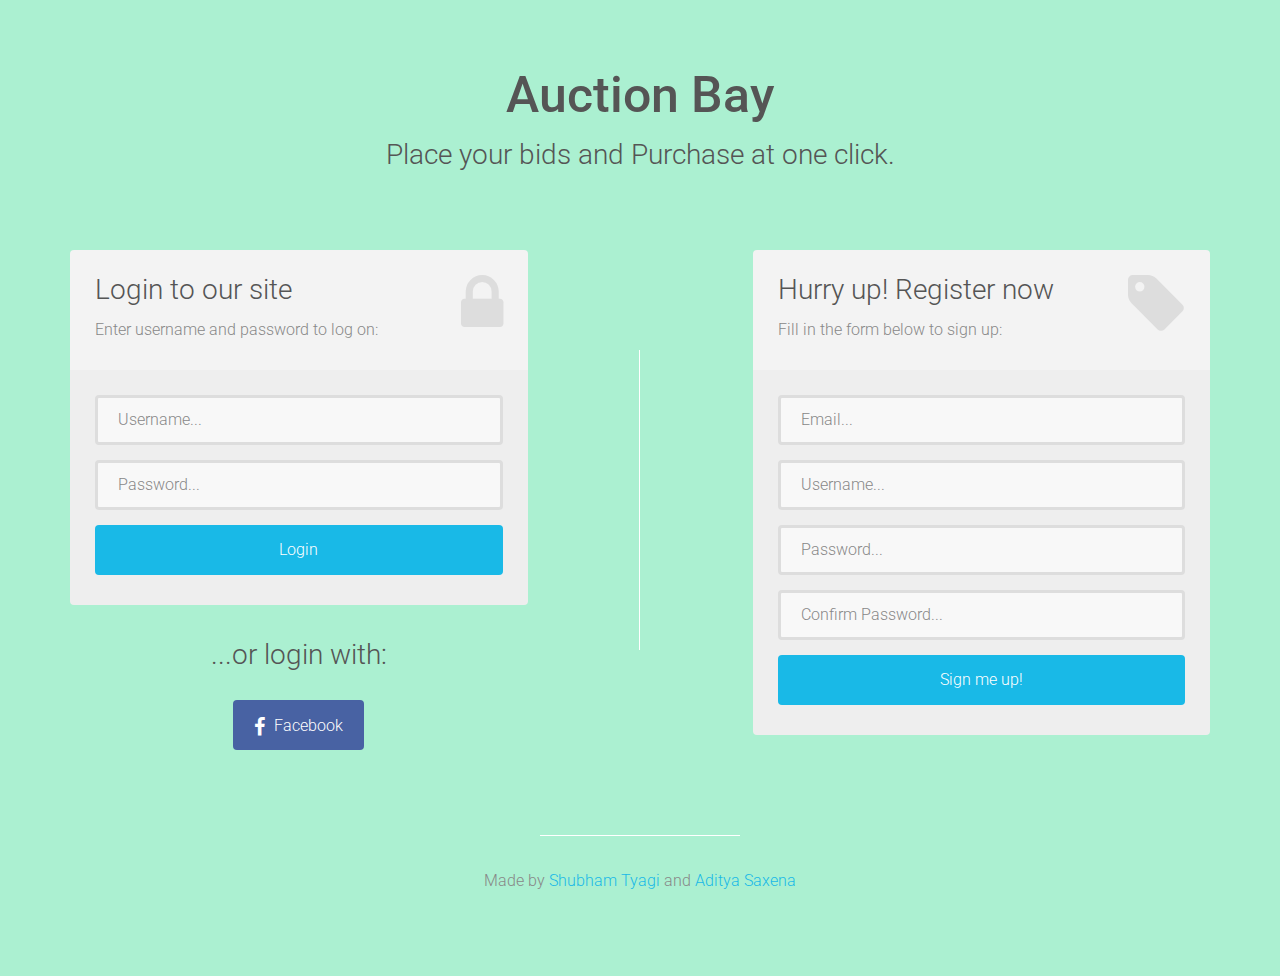
==== views/login_register.html @ eecd96b1 "new structure" ====
<!DOCTYPE html>
<html lang="en">

    <head>

        <meta charset="utf-8">
        <meta http-equiv="X-UA-Compatible" content="IE=edge">
        <meta name="viewport" content="width=device-width, initial-scale=1">
        <title>Login Page</title>

        <link rel="stylesheet" href="http://fonts.googleapis.com/css?family=Roboto:400,100,300,500">
        <link rel="stylesheet" href="/css/bootstrap.min.css">
        <link href="https://maxcdn.bootstrapcdn.com/font-awesome/4.7.0/css/font-awesome.min.css" rel="stylesheet" integrity="sha384-wvfXpqpZZVQGK6TAh5PVlGOfQNHSoD2xbE+QkPxCAFlNEevoEH3Sl0sibVcOQVnN" crossorigin="anonymous">
		<link rel="stylesheet" href="/css/form-elements.css">
        <link rel="stylesheet" href="/css/style.css">

        <!--jQuery hai bc-->

        <script src="https://code.jquery.com/jquery-3.2.1.slim.min.js" integrity="sha384-KJ3o2DKtIkvYIK3UENzmM7KCkRr/rE9/Qpg6aAZGJwFDMVNA/GpGFF93hXpG5KkN" crossorigin="anonymous"></script>
        <script src="https://cdnjs.cloudflare.com/ajax/libs/popper.js/1.11.0/umd/popper.min.js" integrity="sha384-b/U6ypiBEHpOf/4+1nzFpr53nxSS+GLCkfwBdFNTxtclqqenISfwAzpKaMNFNmj4" crossorigin="anonymous"></script>
        <script src="https://maxcdn.bootstrapcdn.com/bootstrap/4.0.0-beta/js/bootstrap.min.js" integrity="sha384-h0AbiXch4ZDo7tp9hKZ4TsHbi047NrKGLO3SEJAg45jXxnGIfYzk4Si90RDIqNm1" crossorigin="anonymous"></script>
        <script src="/scripts/scripts.js"></script>

        
    </head>

    <body>

        <!-- Top content -->
        <div class="top-content">
        	
            <div class="inner-bg">
                <div class="container">
                	
                    <div class="row">
                        <div class="col-sm-8 col-sm-offset-2 text">
                            <h1><strong>Auction Bay</strong></h1>
                            <div class="description">
                            	<h3>Place your bids and Purchase at one click.</h3>
                            </div>
                        </div>
                    </div>
                    
                    <div class="row">
                        <div class="col-sm-5">
                        	
                        	<div class="form-box">
	                        	<div class="form-top">
	                        		<div class="form-top-left">
	                        			<h3>Login to our site</h3>
	                            		<p>Enter username and password to log on:</p>
	                        		</div>
	                        		<div class="form-top-right">
	                        			<i class="fa fa-lock"></i>
	                        		</div>
	                            </div>
	                            <div class="form-bottom">
				                    <form role="form" action="" method="post" class="login-form">
				                    	<div class="form-group">
				                    		<label class="sr-only" for="form-username">Username</label>
				                        	<input type="text" name="form-username" placeholder="Username..." class="form-username form-control" id="form-username">
				                        </div>
				                        <div class="form-group">
				                        	<label class="sr-only" for="form-password">Password</label>
				                        	<input type="password" name="form-password" placeholder="Password..." class="form-password form-control" id="form-password">
				                        </div>
				                        <button type="submit" class="btn">Login</button>
				                    </form>
			                    </div>
		                    </div>
		                	
		                	<div class="social-login">
	                        	<h3>...or login with:</h3>
	                        	<div class="social-login-buttons">
		                        	<a class="btn btn-link-1 btn-link-1-facebook" href="#">
		                        		<i class="fa fa-facebook"></i> Facebook
		                        	</a>
	                        	</div>
	                        </div>
	      
                        </div>
                        
                        <div class="col-sm-1 middle-border"></div>
                        <div class="col-sm-1"></div>
                        	
                        <div class="col-sm-5">
                        	
                        	<div class="form-box">
                        		<div class="form-top">
	                        		<div class="form-top-left">
	                        			<h3>Hurry up! Register now</h3>
	                            		<p>Fill in the form below to sign up:</p>
	                        		</div>
	                        		<div class="form-top-right">
	                        			<i class="fa fa-tag"></i>
	                        		</div>
	                            </div>
	                            <div class="form-bottom">
				                    <form role="form" action="" method="post" class="registration-form">
                                        <div class="form-group">
                                            <label class="sr-only" for="form-email">Email</label>
                                            <input type="text" name="form-email" placeholder="Email..." class="form-email form-control" id="form-email">
                                        </div>
				                    	<div class="form-group">
				                    		<label class="sr-only" for="form-username">Username</label>
				                        	<input type="text" name="form-username" placeholder="Username..." class="form-username form-control" id="form-username-register">
				                        </div>
				                        <div class="form-group">
				                        	<label class="sr-only" for="form-password">Password</label>
				                        	<input type="password" name="form-password" placeholder="Password..." class="form-password form-control" id="form-password-register">
				                        </div>
				                        <div class="form-group">
				                        	<label class="sr-only" for="form-confirm-password">Confirm Password</label>
				                        	<input type="password" name="form-confirm-password" placeholder="Confirm Password..." 
				                        				class="form-about-yourself form-control" id="form-confirm-password-register">
				                        </div>
				                        <button type="submit" class="btn">Sign me up!</button>
				                    </form>
			                    </div>
                        	</div>
                        	
                        </div>
                    </div>
                    
                </div>
            </div>
            
        </div>

        <footer>
        	<div class="container">
        		<div class="row">
        			
        			<div class="col-sm-8 col-sm-offset-2">
        				<div class="footer-border"></div>
        				<p>Made by <a href="#">Shubham Tyagi</a> and <a href="#">Aditya Saxena</a></p>
        			</div>
        			
        		</div>
        	</div>
        </footer>

    </body>

</html>
---- css/form-elements.css ----
input[type="text"], 
input[type="password"], 
textarea, 
textarea.form-control {
	height: 50px;
    margin: 0;
    padding: 0 20px;
    vertical-align: middle;
    background: #f8f8f8;
    border: 3px solid #ddd;
    font-family: 'Roboto', sans-serif;
    font-size: 16px;
    font-weight: 300;
    line-height: 50px;
    color: #888;
    -moz-border-radius: 4px; -webkit-border-radius: 4px; border-radius: 4px;
    -moz-box-shadow: none; -webkit-box-shadow: none; box-shadow: none;
    -o-transition: all .3s; -moz-transition: all .3s; -webkit-transition: all .3s; -ms-transition: all .3s; transition: all .3s;
}

textarea, 
textarea.form-control {
	padding-top: 10px;
	padding-bottom: 10px;
	line-height: 30px;
}

input[type="text"]:focus, 
input[type="password"]:focus, 
textarea:focus, 
textarea.form-control:focus {
	outline: 0;
	background: #fff;
    border: 3px solid #ccc;
    -moz-box-shadow: none; -webkit-box-shadow: none; box-shadow: none;
}

input[type="text"]:-moz-placeholder, input[type="password"]:-moz-placeholder, 
textarea:-moz-placeholder, textarea.form-control:-moz-placeholder { color: #888; }

input[type="text"]:-ms-input-placeholder, input[type="password"]:-ms-input-placeholder, 
textarea:-ms-input-placeholder, textarea.form-control:-ms-input-placeholder { color: #888; }

input[type="text"]::-webkit-input-placeholder, input[type="password"]::-webkit-input-placeholder, 
textarea::-webkit-input-placeholder, textarea.form-control::-webkit-input-placeholder { color: #888; }



button.btn {
	height: 50px;
    margin: 0;
    padding: 0 20px;
    vertical-align: middle;
    background: #19b9e7;
    border: 0;
    font-family: 'Roboto', sans-serif;
    font-size: 16px;
    font-weight: 300;
    line-height: 50px;
    color: #fff;
    -moz-border-radius: 4px; -webkit-border-radius: 4px; border-radius: 4px;
    text-shadow: none;
    -moz-box-shadow: none; -webkit-box-shadow: none; box-shadow: none;
    -o-transition: all .3s; -moz-transition: all .3s; -webkit-transition: all .3s; -ms-transition: all .3s; transition: all .3s;
}

button.btn:hover { opacity: 0.6; color: #fff; }

button.btn:active { outline: 0; opacity: 0.6; color: #fff; -moz-box-shadow: none; -webkit-box-shadow: none; box-shadow: none; }

button.btn:focus { outline: 0; opacity: 0.6; background: #19b9e7; color: #fff; }

button.btn:active:focus, button.btn.active:focus { outline: 0; opacity: 0.6; background: #19b9e7; color: #fff; }
---- css/style.css ----
body {
	background: url(../img/bk.jpg) left top repeat;
    font-family: 'Roboto', sans-serif;
    font-size: 16px;
    font-weight: 300;
    color: #888;
    line-height: 30px;
    text-align: center;
}

strong { font-weight: 500; }

a, a:hover, a:focus {
	color: #19b9e7;
	text-decoration: none;
    -o-transition: all .3s; -moz-transition: all .3s; -webkit-transition: all .3s; -ms-transition: all .3s; transition: all .3s;
}

h1, h2 {
	margin-top: 10px;
	font-size: 50px;
    font-weight: 100;
    color: #555;
    line-height: 50px;
}

h3 {
	font-size: 28px;
    font-weight: 300;
    color: #555;
    line-height: 30px;
}

img { max-width: 100%; }

::-moz-selection { background: #19b9e7; color: #fff; text-shadow: none; }
::selection { background: #19b9e7; color: #fff; text-shadow: none; }


.btn-link-1 {
	display: inline-block;
	height: 50px;
	margin: 5px;
	padding: 16px 20px 0 20px;
	background: #19b9e7;
	font-size: 16px;
    font-weight: 300;
    line-height: 16px;
    color: #fff;
    -moz-border-radius: 4px; -webkit-border-radius: 4px; border-radius: 4px;
}
.btn-link-1:hover, .btn-link-1:focus, .btn-link-1:active { outline: 0; opacity: 0.6; color: #fff; }

.btn-link-1.btn-link-1-facebook { background: #4862a3; }
.btn-link-1.btn-link-1-twitter { background: #55acee; }
.btn-link-1.btn-link-1-google-plus { background: #dd4b39; }

.btn-link-1 i {
	padding-right: 5px;
	vertical-align: middle;
	font-size: 20px;
	line-height: 20px;
}

.btn-link-2 {
	display: inline-block;
	height: 50px;
	margin: 5px;
	padding: 15px 20px 0 20px;
	background: rgba(0, 0, 0, 0.3);
	border: 1px solid #fff;
	font-size: 16px;
    font-weight: 300;
    line-height: 16px;
    color: #fff;
    -moz-border-radius: 4px; -webkit-border-radius: 4px; border-radius: 4px;
}
.btn-link-2:hover, 
.btn-link-2:focus, 
.btn-link-2:active, 
.btn-link-2:active:focus 
{ outline: 0; opacity: 0.6; background: rgba(0, 0, 0, 0.3); color: #fff; }


/* Top content */

.inner-bg {
    padding: 60px 0 80px 0;
}

.top-content .description {
	margin: 20px 0 10px 0;
}

.top-content .description h3 {
	color: #555;
}

.top-content .description a:hover, 
.top-content .description a:focus { border-bottom: 1px dotted #19b9e7; }

.form-box {
	margin-top: 70px;
}

.form-top {
	overflow: hidden;
	padding: 0 25px 15px 25px;
	background: #f3f3f3;
	-moz-border-radius: 4px 4px 0 0; -webkit-border-radius: 4px 4px 0 0; border-radius: 4px 4px 0 0;
	text-align: left;
}

.form-top-left {
	float: left;
	width: 75%;
	padding-top: 25px;
}

.form-top-left h3 { margin-top: 0; }

.form-top-right {
	float: left;
	width: 25%;
	padding-top: 5px;
	font-size: 66px;
	color: #ddd;
	line-height: 100px;
	text-align: right;
}

.form-bottom {
	padding: 25px 25px 30px 25px;
	background: #eee;
	-moz-border-radius: 0 0 4px 4px; -webkit-border-radius: 0 0 4px 4px; border-radius: 0 0 4px 4px;
	text-align: left;
}

.form-bottom form textarea {
	height: 100px;
}

.form-bottom form button.btn {
	width: 100%;
}

.form-bottom form .input-error {
	border-color: #19b9e7;
}

.social-login {
	margin-top: 35px;
}

.social-login-buttons {
	margin-top: 25px;
}

.middle-border {
	min-height: 300px;
	margin-top: 170px;
	border-right: 1px solid #FFFFFF;
}

footer {
	padding-bottom: 70px;
}

footer .footer-border {
	width: 200px;
	margin: 0 auto;
	padding-bottom: 30px;
	border-top: 1px solid #FFFFFF;
}

footer a:hover, footer a:focus { border-bottom: 1px dotted #19b9e7; }


/* Media queries */

@media (min-width: 992px) and (max-width: 1199px) {}

@media (min-width: 768px) and (max-width: 991px) {}

@media (max-width: 767px) {
	
	.middle-border { min-height: auto; margin: 65px 30px 0 30px; border-right: 0; border-top: 1px solid #ddd; }
	
}

@media (max-width: 415px) {
	
	h1, h2 { font-size: 32px; }

}
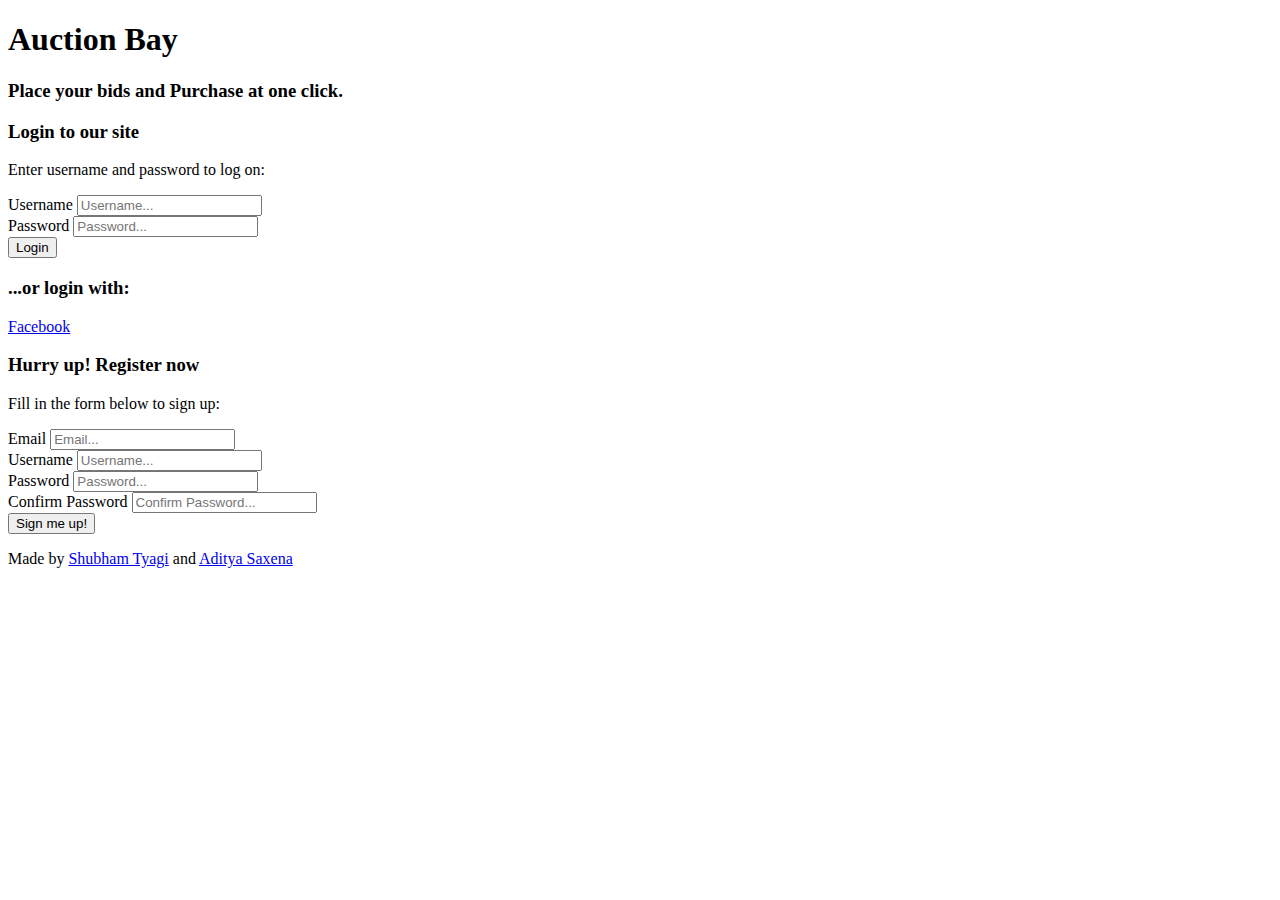
==== commit 148f8794: "Merge pull request #1 from AdiUser/master" ====
--- a/views/login_register.html
+++ b/views/login_register.html
@@ -1,145 +1,112 @@
 <!DOCTYPE html>
 <html lang="en">
-
     <head>
-
-        <meta charset="utf-8">
-        <meta http-equiv="X-UA-Compatible" content="IE=edge">
-        <meta name="viewport" content="width=device-width, initial-scale=1">
         <title>Login Page</title>
-
-        <link rel="stylesheet" href="http://fonts.googleapis.com/css?family=Roboto:400,100,300,500">
-        <link rel="stylesheet" href="/css/bootstrap.min.css">
-        <link href="https://maxcdn.bootstrapcdn.com/font-awesome/4.7.0/css/font-awesome.min.css" rel="stylesheet" integrity="sha384-wvfXpqpZZVQGK6TAh5PVlGOfQNHSoD2xbE+QkPxCAFlNEevoEH3Sl0sibVcOQVnN" crossorigin="anonymous">
-		<link rel="stylesheet" href="/css/form-elements.css">
-        <link rel="stylesheet" href="/css/style.css">
-
-        <!--jQuery hai bc-->
-
-        <script src="https://code.jquery.com/jquery-3.2.1.slim.min.js" integrity="sha384-KJ3o2DKtIkvYIK3UENzmM7KCkRr/rE9/Qpg6aAZGJwFDMVNA/GpGFF93hXpG5KkN" crossorigin="anonymous"></script>
-        <script src="https://cdnjs.cloudflare.com/ajax/libs/popper.js/1.11.0/umd/popper.min.js" integrity="sha384-b/U6ypiBEHpOf/4+1nzFpr53nxSS+GLCkfwBdFNTxtclqqenISfwAzpKaMNFNmj4" crossorigin="anonymous"></script>
-        <script src="https://maxcdn.bootstrapcdn.com/bootstrap/4.0.0-beta/js/bootstrap.min.js" integrity="sha384-h0AbiXch4ZDo7tp9hKZ4TsHbi047NrKGLO3SEJAg45jXxnGIfYzk4Si90RDIqNm1" crossorigin="anonymous"></script>
-        <script src="/scripts/scripts.js"></script>
-
-        
     </head>
-
     <body>
-
         <!-- Top content -->
         <div class="top-content">
-        	
             <div class="inner-bg">
                 <div class="container">
-                	
                     <div class="row">
                         <div class="col-sm-8 col-sm-offset-2 text">
-                            <h1><strong>Auction Bay</strong></h1>
+                            <h1>
+                                <strong>Auction Bay</strong>
+                            </h1>
                             <div class="description">
-                            	<h3>Place your bids and Purchase at one click.</h3>
+                                <h3>Place your bids and Purchase at one click.</h3>
                             </div>
                         </div>
                     </div>
-                    
                     <div class="row">
                         <div class="col-sm-5">
-                        	
-                        	<div class="form-box">
-	                        	<div class="form-top">
-	                        		<div class="form-top-left">
-	                        			<h3>Login to our site</h3>
-	                            		<p>Enter username and password to log on:</p>
-	                        		</div>
-	                        		<div class="form-top-right">
-	                        			<i class="fa fa-lock"></i>
-	                        		</div>
-	                            </div>
-	                            <div class="form-bottom">
-				                    <form role="form" action="" method="post" class="login-form">
-				                    	<div class="form-group">
-				                    		<label class="sr-only" for="form-username">Username</label>
-				                        	<input type="text" name="form-username" placeholder="Username..." class="form-username form-control" id="form-username">
-				                        </div>
-				                        <div class="form-group">
-				                        	<label class="sr-only" for="form-password">Password</label>
-				                        	<input type="password" name="form-password" placeholder="Password..." class="form-password form-control" id="form-password">
-				                        </div>
-				                        <button type="submit" class="btn">Login</button>
-				                    </form>
-			                    </div>
-		                    </div>
-		                	
-		                	<div class="social-login">
-	                        	<h3>...or login with:</h3>
-	                        	<div class="social-login-buttons">
-		                        	<a class="btn btn-link-1 btn-link-1-facebook" href="#">
-		                        		<i class="fa fa-facebook"></i> Facebook
-		                        	</a>
-	                        	</div>
-	                        </div>
-	      
+                            <div class="form-box">
+                                <div class="form-top">
+                                    <div class="form-top-left">
+                                        <h3>Login to our site</h3>
+                                        <p>Enter username and password to log on:</p>
+                                    </div>
+                                    <div class="form-top-right">
+                                        <i class="fa fa-lock"></i>
+                                    </div>
+                                </div>
+                                <div class="form-bottom">
+                                    <form role="form" action="" method="post" class="login-form">
+                                        <div class="form-group">
+                                            <label class="sr-only" for="form-username">Username</label>
+                                            <input type="text" name="form-username" placeholder="Username..." class="form-username form-control" id="form-username">
+                                        </div>
+                                        <div class="form-group">
+                                            <label class="sr-only" for="form-password">Password</label>
+                                            <input type="password" name="form-password" placeholder="Password..." class="form-password form-control" id="form-password">
+                                        </div>
+                                        <button type="submit" class="btn">Login</button>
+                                    </form>
+                                </div>
+                            </div>
+                            <div class="social-login">
+                                <h3>...or login with:</h3>
+                                <div class="social-login-buttons">
+                                    <a class="btn btn-link-1 btn-link-1-facebook" href="#">
+                                        <i class="fa fa-facebook"></i>
+                                        Facebook
+                                    
+                                    </a>
+                                </div>
+                            </div>
                         </div>
-                        
                         <div class="col-sm-1 middle-border"></div>
                         <div class="col-sm-1"></div>
-                        	
                         <div class="col-sm-5">
-                        	
-                        	<div class="form-box">
-                        		<div class="form-top">
-	                        		<div class="form-top-left">
-	                        			<h3>Hurry up! Register now</h3>
-	                            		<p>Fill in the form below to sign up:</p>
-	                        		</div>
-	                        		<div class="form-top-right">
-	                        			<i class="fa fa-tag"></i>
-	                        		</div>
-	                            </div>
-	                            <div class="form-bottom">
-				                    <form role="form" action="" method="post" class="registration-form">
+                            <div class="form-box">
+                                <div class="form-top">
+                                    <div class="form-top-left">
+                                        <h3>Hurry up! Register now</h3>
+                                        <p>Fill in the form below to sign up:</p>
+                                    </div>
+                                    <div class="form-top-right">
+                                        <i class="fa fa-tag"></i>
+                                    </div>
+                                </div>
+                                <div class="form-bottom">
+                                    <form role="form" action="" method="post" class="registration-form">
                                         <div class="form-group">
                                             <label class="sr-only" for="form-email">Email</label>
                                             <input type="text" name="form-email" placeholder="Email..." class="form-email form-control" id="form-email">
                                         </div>
-				                    	<div class="form-group">
-				                    		<label class="sr-only" for="form-username">Username</label>
-				                        	<input type="text" name="form-username" placeholder="Username..." class="form-username form-control" id="form-username-register">
-				                        </div>
-				                        <div class="form-group">
-				                        	<label class="sr-only" for="form-password">Password</label>
-				                        	<input type="password" name="form-password" placeholder="Password..." class="form-password form-control" id="form-password-register">
-				                        </div>
-				                        <div class="form-group">
-				                        	<label class="sr-only" for="form-confirm-password">Confirm Password</label>
-				                        	<input type="password" name="form-confirm-password" placeholder="Confirm Password..." 
-				                        				class="form-about-yourself form-control" id="form-confirm-password-register">
-				                        </div>
-				                        <button type="submit" class="btn">Sign me up!</button>
-				                    </form>
-			                    </div>
-                        	</div>
-                        	
+                                        <div class="form-group">
+                                            <label class="sr-only" for="form-username">Username</label>
+                                            <input type="text" name="form-username" placeholder="Username..." class="form-username form-control" id="form-username-register">
+                                        </div>
+                                        <div class="form-group">
+                                            <label class="sr-only" for="form-password">Password</label>
+                                            <input type="password" name="form-password" placeholder="Password..." class="form-password form-control" id="form-password-register">
+                                        </div>
+                                        <div class="form-group">
+                                            <label class="sr-only" for="form-confirm-password">Confirm Password</label>
+                                            <input type="password" name="form-confirm-password" placeholder="Confirm Password..." class="form-about-yourself form-control" id="form-confirm-password-register">
+                                        </div>
+                                        <button type="submit" class="btn">Sign me up!</button>
+                                    </form>
+                                </div>
+                            </div>
                         </div>
                     </div>
-                    
                 </div>
             </div>
-            
         </div>
-
         <footer>
-        	<div class="container">
-        		<div class="row">
-        			
-        			<div class="col-sm-8 col-sm-offset-2">
-        				<div class="footer-border"></div>
-        				<p>Made by <a href="#">Shubham Tyagi</a> and <a href="#">Aditya Saxena</a></p>
-        			</div>
-        			
-        		</div>
-        	</div>
+            <div class="container">
+                <div class="row">
+                    <div class="col-sm-8 col-sm-offset-2">
+                        <div class="footer-border"></div>
+                        <p>
+                            Made by <a href="#">Shubham Tyagi</a>
+                            and <a href="#">Aditya Saxena</a>
+                        </p>
+                    </div>
+                </div>
+            </div>
         </footer>
-
     </body>
-
-</html>+</html>
